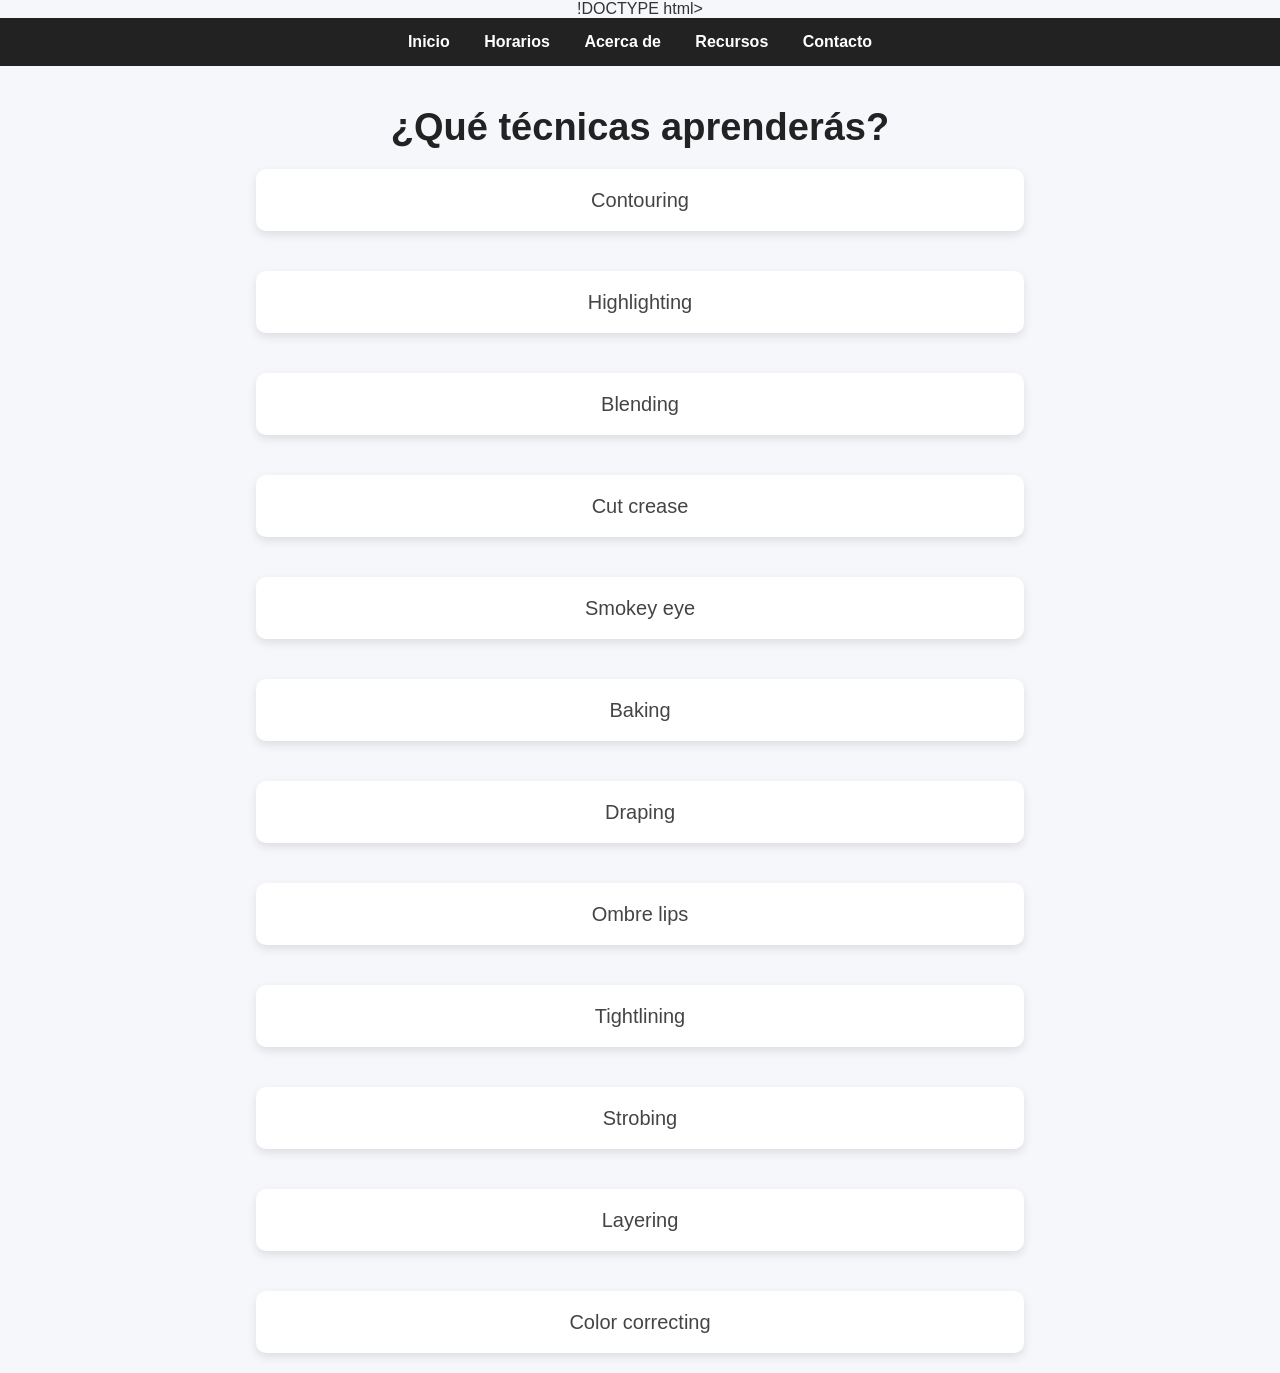
==== template/acerca.html @ dc021a37 "Trabajo_clase" ====
!DOCTYPE html>
<html lang="en">
<head>
    <meta charset="UTF-8">
    <meta name="viewport" content="width=device-width, initial-scale=1.0">
    <title>Document</title>
    <link rel="stylesheet" href="/static/css/style.css">
</head>
<body>
     <nav>
        <a href="index.html">Inicio</a>
        <a href="horarios.html">Horarios</a>
        <a href="acerca.html">Acerca de</a>
        <a href="recursos.html">Recursos</a>
        <a href="contacto.html">Contacto</a>
    </nav>

    <h1>¿Qué técnicas aprenderás?</h1>
    <h3>Contouring</h3>
    <h3>Highlighting</h3>
    <h3>Blending</h3>
    <h3>Cut crease</h3>
    <h3>Smokey eye</h3>
    <h3>Baking</h3>
    <h3>Draping</h3>
    <h3>Ombre lips</h3>
    <h3>Tightlining</h3>
    <h3>Strobing</h3>
    <h3>Layering</h3>
    <h3>Color correcting</h3>
</body>
</html>
---- static/css/style.css ----
/* Reseteo básico */
* {
    margin: 0;
    padding: 0;
    box-sizing: border-box;
}

/* Fuente y fondo general */
body {
    font-family: Arial, Helvetica, sans-serif;
    background-color: #fff0f5;
    color: #333;
    text-align: center;
}

/* NAV */
nav {
    background-color: #ff69b4;
    padding: 15px;
}

/* enlaces del nav */
nav a {
    color: white;
    text-decoration: none;
    margin: 0 12px;
    font-weight: bold;
    transition: 0.3s;
}

/* efecto hover */
nav a:hover {
    color: #000;
}

/* título principal */
h1 {
    margin-top: 25px;
    font-size: 40px;
    color: #d63384;
}

/* main (aunque esté fuera del body en tu HTML, igual lo estiliza) */
main {
    margin-top: 20px;
    padding: 20px;
}

/* subtítulo */
h2 {
    font-size: 28px;
    color: #ff1493;
    margin-bottom: 15px;
}

/* texto descriptivo */
h3 {
    font-size: 18px;
    font-weight: normal;
    line-height: 1.6;
    max-width: 800px;
    margin: 0 auto 20px auto;
}

/* imagen */
img {
    width: 80%;
    max-width: 500px;
    border-radius: 12px;
    box-shadow: 0 4px 12px rgba(0,0,0,0.2);
}

/* Reset básico */
* {
    margin: 0;
    padding: 0;
    box-sizing: border-box;
}

/* Estilo general */
body {
    font-family: Arial, Helvetica, sans-serif;
    background-color: #fff0f5;
    color: #333;
    text-align: center;
}

/* NAV */
nav {
    background-color: #ff69b4;
    padding: 15px;
}

/* enlaces del nav */
nav a {
    color: white;
    text-decoration: none;
    margin: 0 12px;
    font-weight: bold;
    transition: 0.3s;
}

/* hover */
nav a:hover {
    color: black;
}

/* título principal */
h1 {
    margin-top: 25px;
    font-size: 38px;
    color: #d63384;
}

/* lista de técnicas (h3) */
h3 {
    font-size: 20px;
    font-weight: normal;
    background-color: white;
    display: inline-block;
    padding: 10px 20px;
    margin: 8px;
    border-radius: 20px;
    box-shadow: 0 3px 8px rgba(0,0,0,0.1);
    color: #444;
    transition: transform 0.2s;
}

/* efecto al pasar el mouse */
h3:hover {
    transform: scale(1.05);
    background-color: #ffe4f1;
}

/* Estilo general */
body {
    font-family: Arial, sans-serif;
    margin: 0;
    padding: 0;
    background-color: #f5f7fb;
    color: #333;
}

/* Barra de navegación */
nav {
    background-color: #222;
    padding: 15px;
    text-align: center;
}

nav a {
    color: white;
    text-decoration: none;
    margin: 0 15px;
    font-weight: bold;
    transition: 0.3s;
}

nav a:hover {
    color: #ff4da6;
}

/* Título principal */
h1 {
    text-align: center;
    margin-top: 40px;
    color: #222;
}

/* Contenido de contacto */
h3 {
    background-color: white;
    width: 60%;
    margin: 20px auto;
    padding: 15px;
    border-radius: 10px;
    box-shadow: 0 4px 10px rgba(0,0,0,0.1);
}

/* Links de redes sociales */
h3 a {
    color: #ff4da6;
    text-decoration: none;
    font-weight: bold;
}

h3 a:hover {
    text-decoration: underline;
}

/* ===== HORARIOS ===== */

/* Contenedor general (opcional si lo usas) */
.horarios-container {
    width: 80%;
    margin: 40px auto;
}

/* Tarjetas de horarios */
.horario {
    background-color: white;
    margin: 15px auto;
    padding: 20px;
    border-radius: 12px;
    box-shadow: 0 4px 12px rgba(0,0,0,0.1);
    width: 60%;
    text-align: center;
    transition: 0.3s;
}

.horario:hover {
    transform: translateY(-5px);
}

/* Títulos dentro de horarios */
.horario h3 {
    margin: 0;
    color: #ff4da6;
}

/* Texto de horarios */
.horario p {
    margin-top: 8px;
    font-size: 16px;
    color: #333;
}

/* Tabla alternativa de horarios */
table {
    width: 70%;
    margin: 40px auto;
    border-collapse: collapse;
    background: white;
    box-shadow: 0 4px 12px rgba(0,0,0,0.1);
    border-radius: 10px;
    overflow: hidden;
}

th, td {
    padding: 15px;
    text-align: center;
}

th {
    background-color: #222;
    color: white;
}

tr:nth-child(even) {
    background-color: #f2f2f2;
}

tr:hover {
    background-color: #ffe6f2;
}

/* ===== RECURSOS ===== */

/* Contenedor general */
.recursos-container {
    width: 80%;
    margin: 40px auto;
}

/* Tarjetas de recursos */
.recurso {
    background-color: white;
    margin: 20px auto;
    padding: 20px;
    border-radius: 12px;
    box-shadow: 0 4px 12px rgba(0,0,0,0.1);
    width: 65%;
    text-align: center;
    transition: 0.3s;
}

.recurso:hover {
    transform: scale(1.03);
}

/* Títulos de recursos */
.recurso h3 {
    color: #ff4da6;
    margin-bottom: 10px;
}

/* Texto de recursos */
.recurso p {
    font-size: 16px;
    color: #333;
}

/* Botones o enlaces de recursos */
.recurso a {
    display: inline-block;
    margin-top: 10px;
    padding: 10px 15px;
    background-color: #222;
    color: white;
    text-decoration: none;
    border-radius: 8px;
    transition: 0.3s;
}

.recurso a:hover {
    background-color: #ff4da6;
}
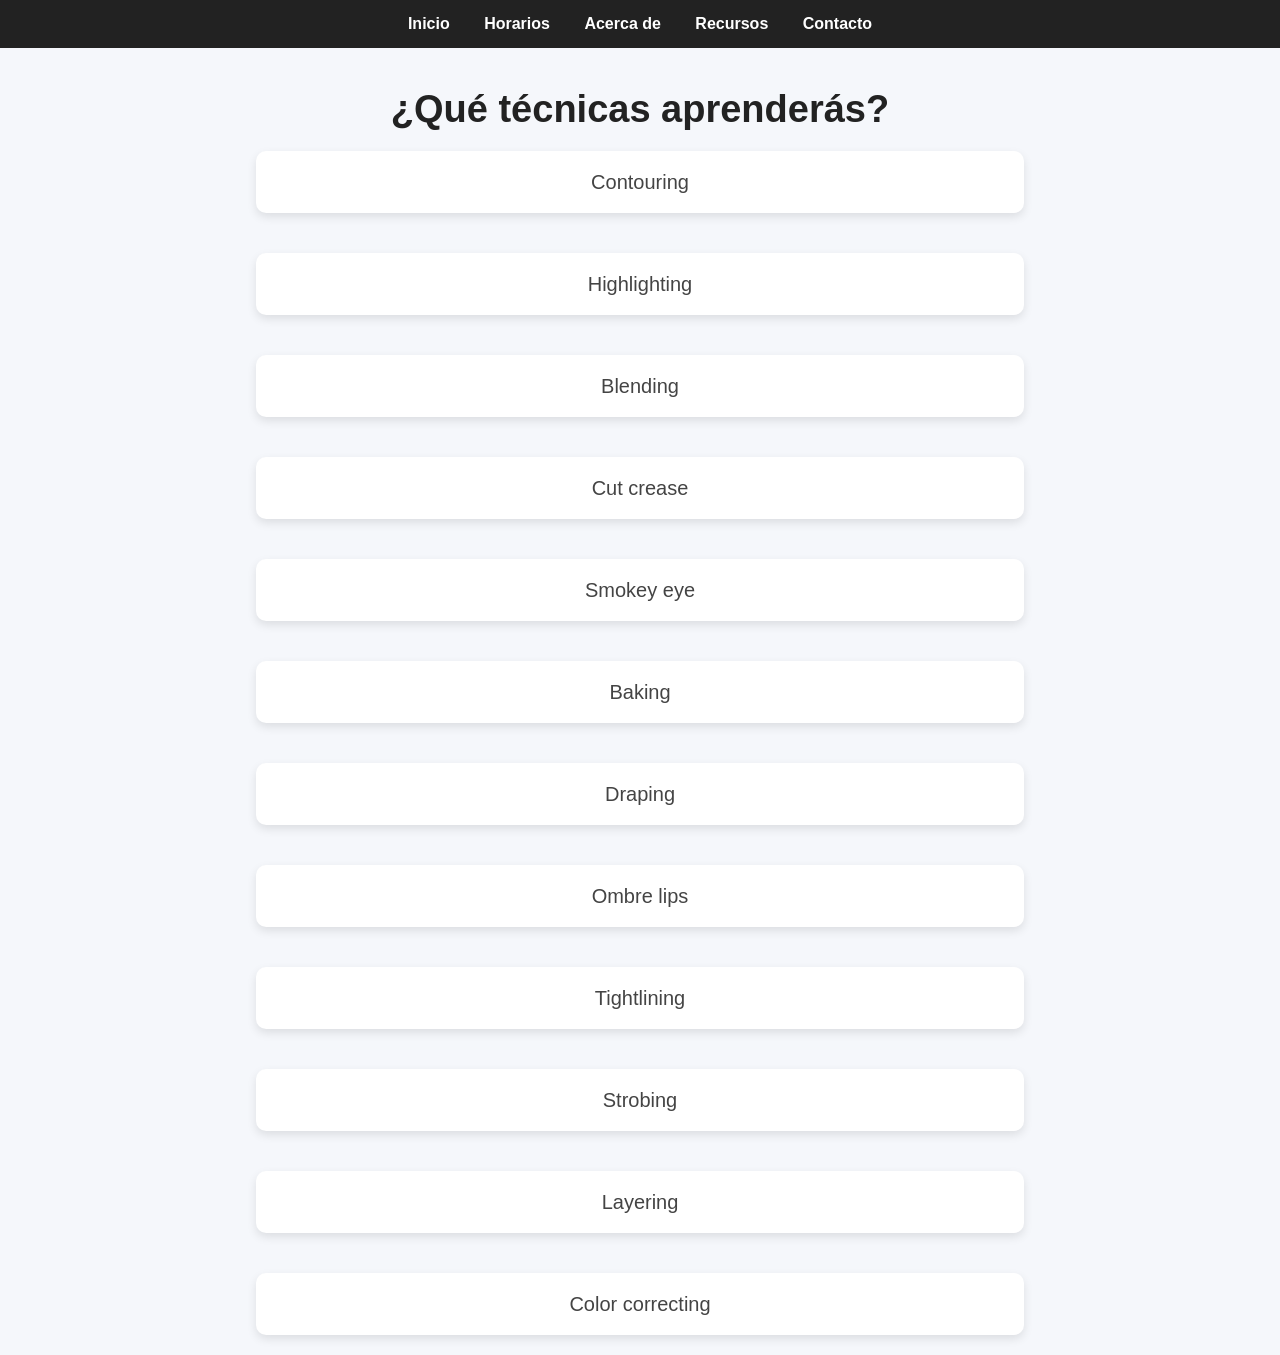
==== commit 36abb530: "PP" ====
--- a/template/acerca.html
+++ b/template/acerca.html
@@ -1,4 +1,4 @@
-!DOCTYPE html>
+<!DOCTYPE html>
 <html lang="en">
 <head>
     <meta charset="UTF-8">
